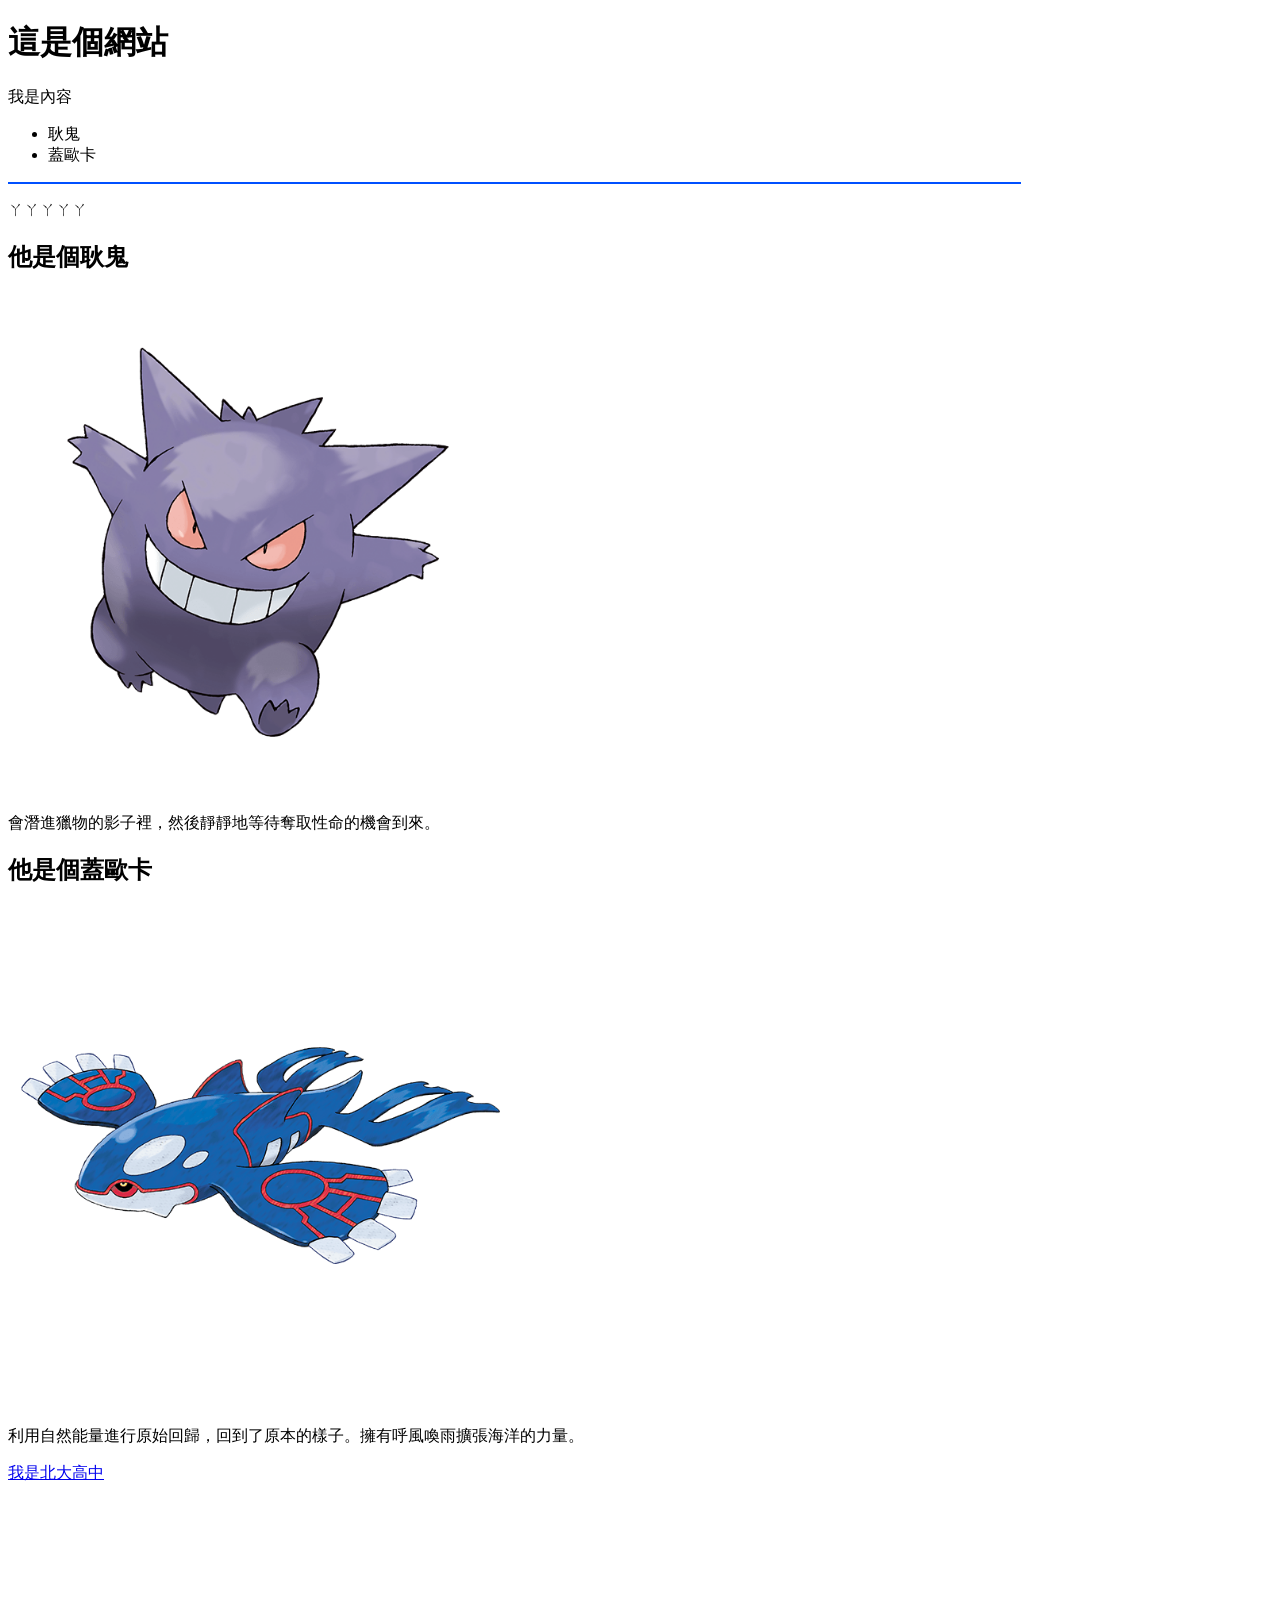
==== index.html @ 5cef08f1 "2026.03.13" ====
<!DOCTYPE html>
<html lang="zh-Hant-TW">
<head>
    <meta charset="UTF-8">
    <meta name="viewport" content="width=device-width, initial-scale=1.0">
    <title>我是大標題</title>
</head>
<body>
    <h1>這是個網站</h1>
    我是內容
    <ul>
   <li>耿鬼</li>
   <li>蓋歐卡</li>
</ul>
<hr width=80%  color=#0050ff  size=2  align=left>
    <p>ㄚㄚㄚㄚㄚ</p>
    <h2>他是個耿鬼</h2>
    <img src="img/耿鬼.png" width="500">
    <p>會潛進獵物的影子裡，然後靜靜地等待奪取性命的機會到來。</p>
    <h2>他是個蓋歐卡</h2>
    <img src="img/蓋歐卡.png" width="500">
    <p>利用自然能量進行原始回歸，回到了原本的樣子。擁有呼風喚雨擴張海洋的力量。</p>
    <p><a href="http://www.bdsh.ntpc.edu.tw"> 我是北大高中 </a></p>
<iframe src="https://www.google.com/maps/embed?pb=!1m18!1m12!1m3!1d3614.93256036909!2d121.56471747595634!3d25.036362638195257!2m3!1f0!2f0!3f0!3m2!1i1024!2i768!4f13.1!3m3!1m2!1s0x3442ab005f0e4781%3A0x634d7d8073bc2fae!2z5a-25Y-v5aSi5Lit5b-D5Y-w5YyX!5e0!3m2!1szh-TW!2stw!4v1773365429829!5m2!1szh-TW!2stw" width="600" height="450" style="border:0;" allowfullscreen="" loading="lazy" referrerpolicy="no-referrer-when-downgrade"></iframe>
<iframe width="560" height="315" src="https://www.youtube.com/embed/o97U9hcQQnQ?si=jpBV7ukOMWt6cDJB" title="YouTube video player" frameborder="0" allow="accelerometer; autoplay; clipboard-write; encrypted-media; gyroscope; picture-in-picture; web-share" referrerpolicy="strict-origin-when-cross-origin" allowfullscreen></iframe>
</body>
</html>
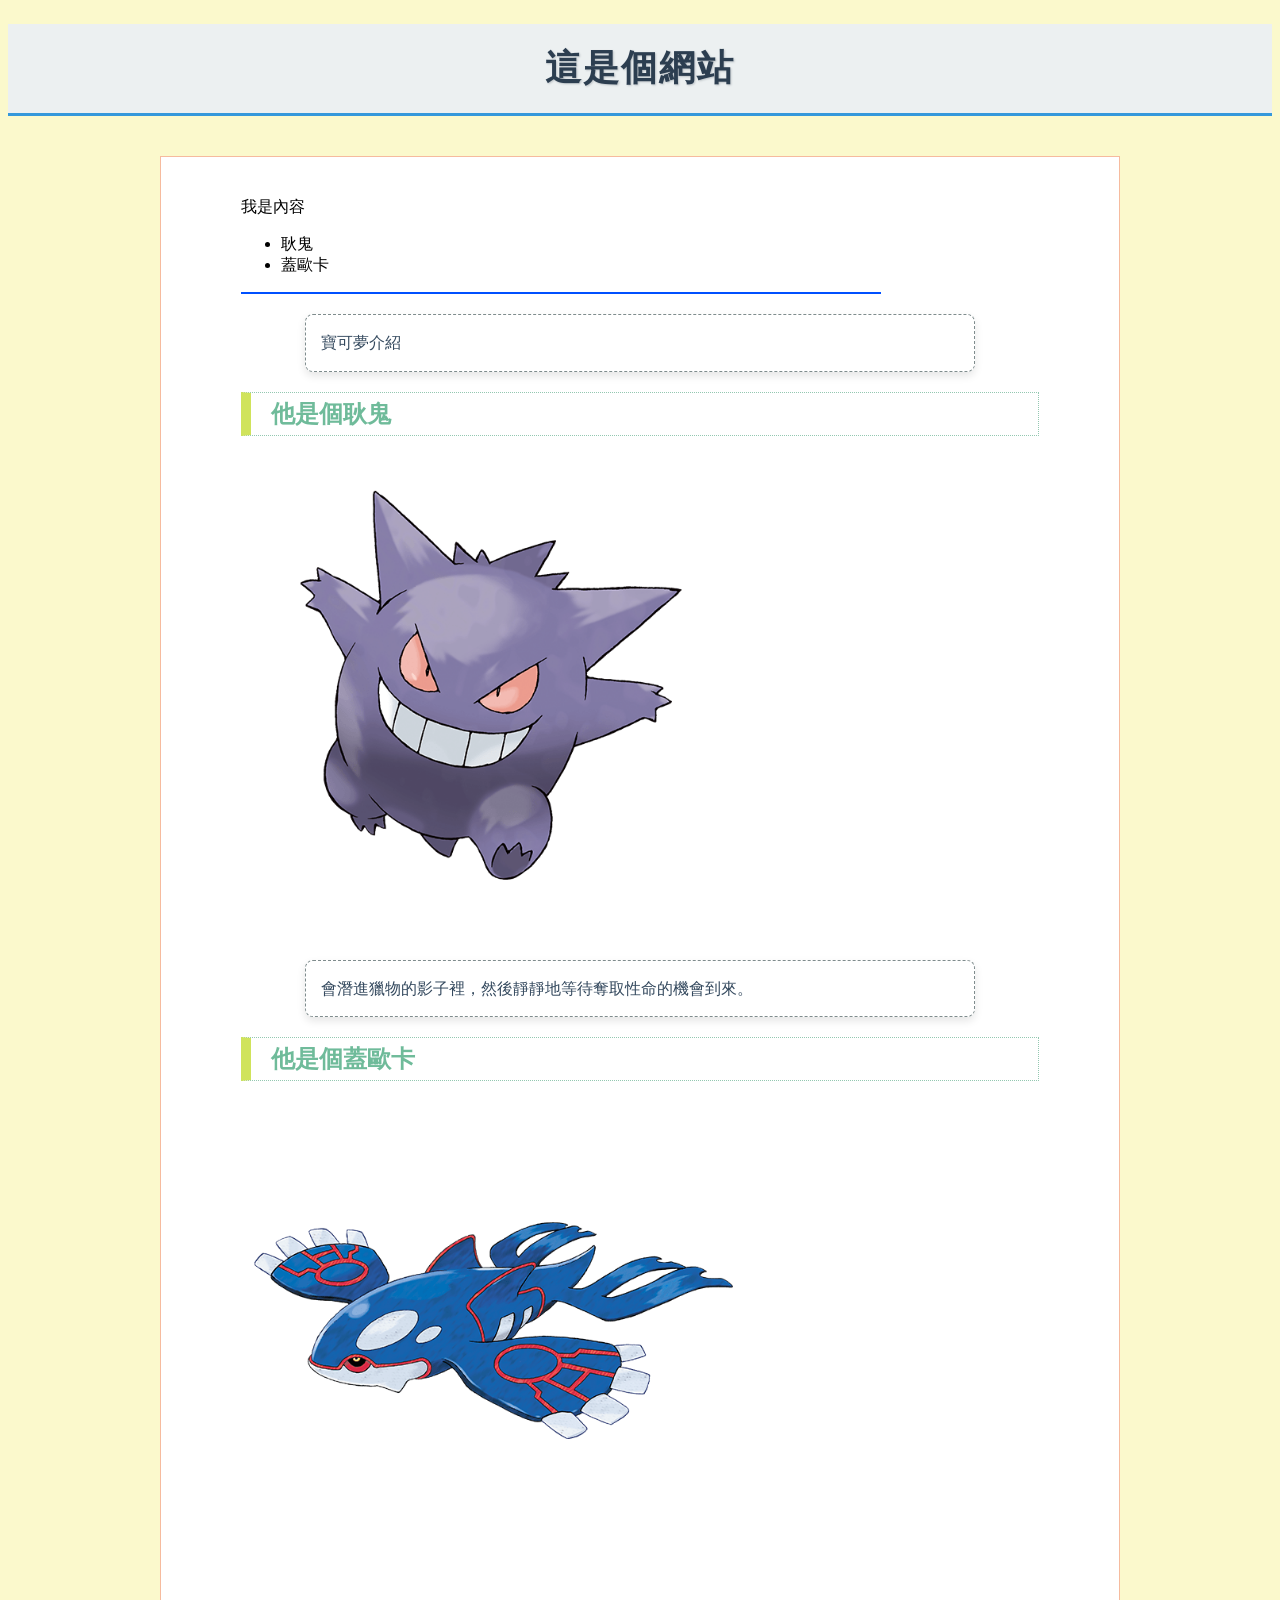
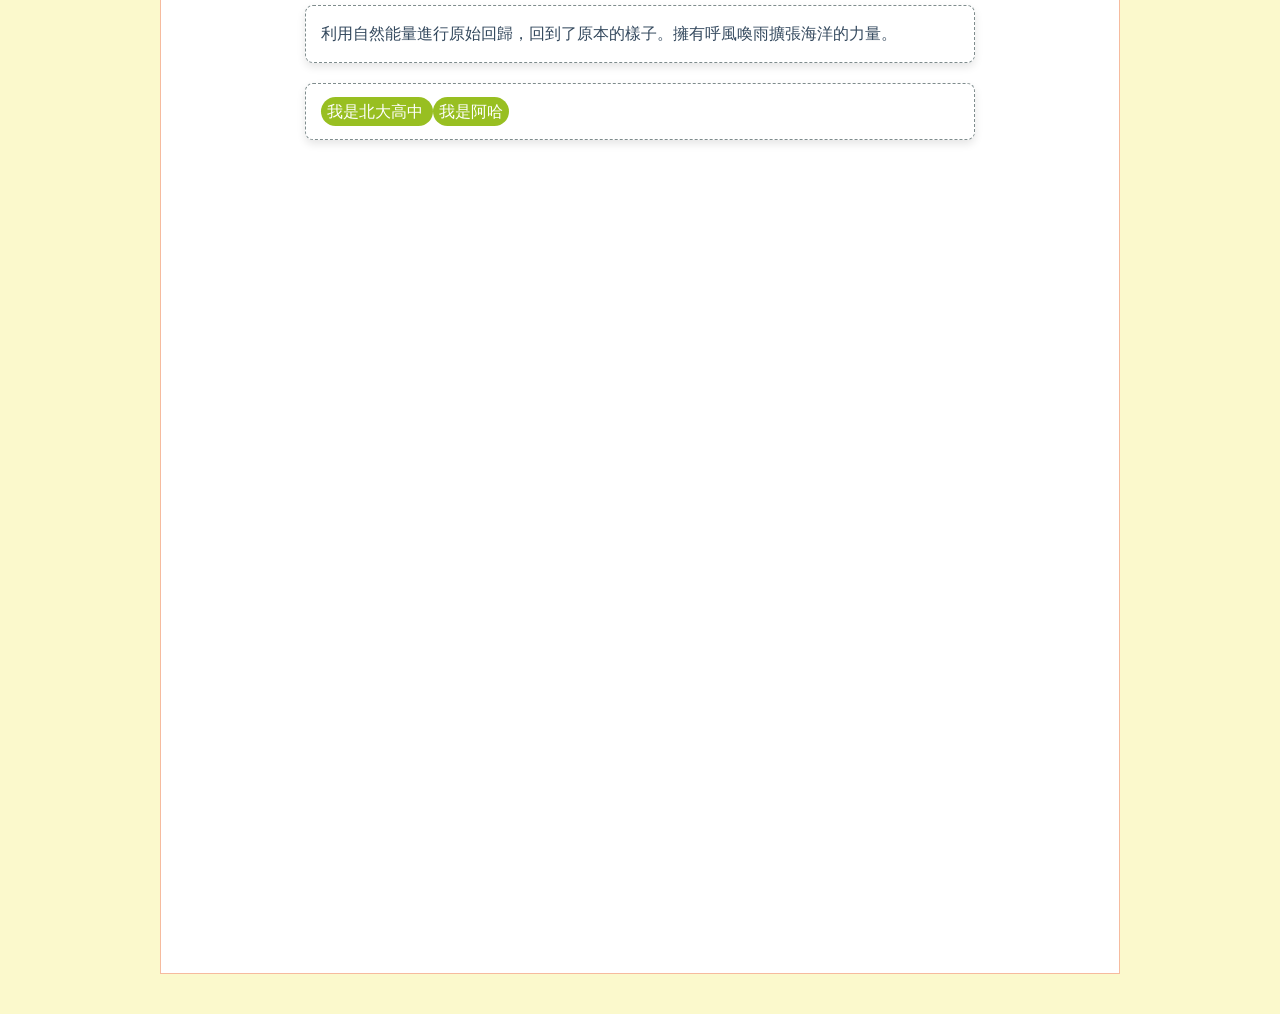
==== commit d6c46f97: "0320" ====
--- a/index.html
+++ b/index.html
@@ -7,21 +7,24 @@
 </head>
 <body>
     <h1>這是個網站</h1>
+    <div id="wrap">
     我是內容
     <ul>
    <li>耿鬼</li>
    <li>蓋歐卡</li>
 </ul>
 <hr width=80%  color=#0050ff  size=2  align=left>
-    <p>ㄚㄚㄚㄚㄚ</p>
+    <p>寶可夢介紹</p>
     <h2>他是個耿鬼</h2>
     <img src="img/耿鬼.png" width="500">
     <p>會潛進獵物的影子裡，然後靜靜地等待奪取性命的機會到來。</p>
     <h2>他是個蓋歐卡</h2>
     <img src="img/蓋歐卡.png" width="500">
     <p>利用自然能量進行原始回歸，回到了原本的樣子。擁有呼風喚雨擴張海洋的力量。</p>
-    <p><a href="http://www.bdsh.ntpc.edu.tw"> 我是北大高中 </a></p>
+    <p><a href="http://www.bdsh.ntpc.edu.tw"> 我是北大高中 </a> <a href="haha.html"> 我是阿哈</a></p>
 <iframe src="https://www.google.com/maps/embed?pb=!1m18!1m12!1m3!1d3614.93256036909!2d121.56471747595634!3d25.036362638195257!2m3!1f0!2f0!3f0!3m2!1i1024!2i768!4f13.1!3m3!1m2!1s0x3442ab005f0e4781%3A0x634d7d8073bc2fae!2z5a-25Y-v5aSi5Lit5b-D5Y-w5YyX!5e0!3m2!1szh-TW!2stw!4v1773365429829!5m2!1szh-TW!2stw" width="600" height="450" style="border:0;" allowfullscreen="" loading="lazy" referrerpolicy="no-referrer-when-downgrade"></iframe>
 <iframe width="560" height="315" src="https://www.youtube.com/embed/o97U9hcQQnQ?si=jpBV7ukOMWt6cDJB" title="YouTube video player" frameborder="0" allow="accelerometer; autoplay; clipboard-write; encrypted-media; gyroscope; picture-in-picture; web-share" referrerpolicy="strict-origin-when-cross-origin" allowfullscreen></iframe>
+ <link href="style.css" rel="stylesheet">
+ </div>
 </body>
 </html>
--- a/style.css
+++ b/style.css
@@ -0,0 +1,62 @@
+h1 {
+    color: #2c3e50; /* 深藍灰色文字 */
+    font-family: "Microsoft JhengHei", sans-serif; /* 字體 */
+    font-size: 36px; /* 字體大小 */
+    text-align: center; /* 文字置中 */
+    background-color: #ecf0f1; /* 淺灰色背景 */
+    padding: 20px; /* 內邊距 20px */
+    border-bottom: 3px solid #3498db; /* 底部加一條藍色實線 */
+    letter-spacing: 2px; /* 字元間距 */
+    text-shadow: 1px 1px 2px #bdc3c7; /* 加上淡淡的文字陰影 */
+  }
+  /* 對 p 段落的設定 */
+  p {
+    color: #34495e; /* 較深的灰色文字 */
+    font-size: 16px; /* 字體大小 */
+    line-height: 1.6; /* 1.6倍的行高，讓閱讀更舒適 */
+    width: 80%; /* 寬度為外層容器的 80% */
+    margin: 20px auto; /* 上下外邊距 20px，左右自動 (實現置中效果) */
+    padding: 15px; /* 內邊距 15px */
+    border: 1px dashed #7f8c8d; /* 1px 灰色虛線邊框 */
+    border-radius: 8px; /* 8px 的圓角 */
+    box-shadow: 0 4px 8px rgba(0,0,0,0.1); /* 加上淡淡的區塊陰影 */
+  }
+
+h2{
+	color: #6fbb9a;
+	border: #94c8b1 1px dotted;
+	border-left: #d0e35b 10px solid;
+	padding: 5px 20px;
+	margin-bottom: 0;
+}
+
+body{
+	background-color: #fbf9cc;
+	background-image: url(https://i.imgur.com/0C1CQ84.png);
+	background-repeat: repeat-x;
+}
+
+a:link,a:visited
+{
+
+	color:#FFFFFF;
+	background-color:#98bf21;
+	text-align:center;
+	padding:6px;
+	text-decoration:none;
+	border-radius: 25px ;
+}
+a:hover,a:active
+{
+	background-color:#7A991A;
+	border-radius: 25px ;
+}
+
+
+#wrap{
+	width: 798px;
+	margin: 40px auto;
+	padding: 40px 80px;
+	border: #f6bb9e 1px solid;
+	background-color: #fff;
+}
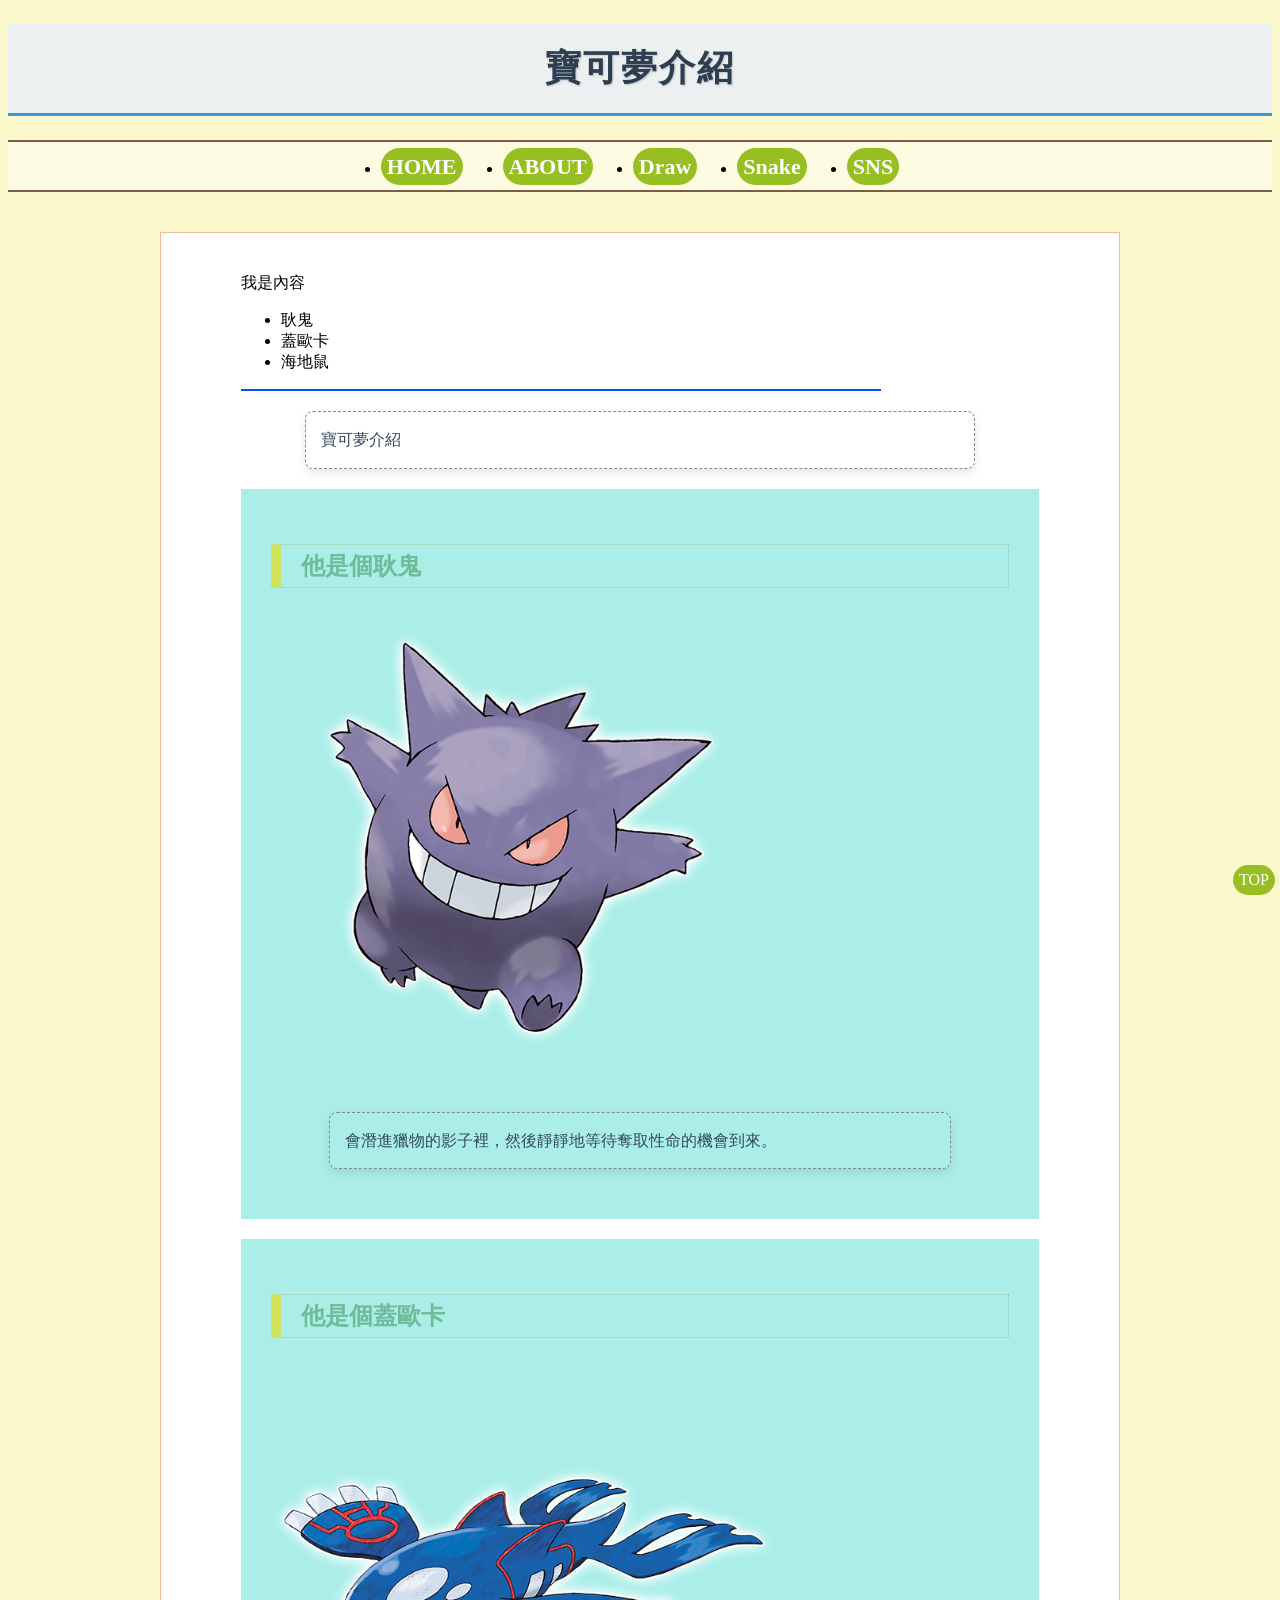
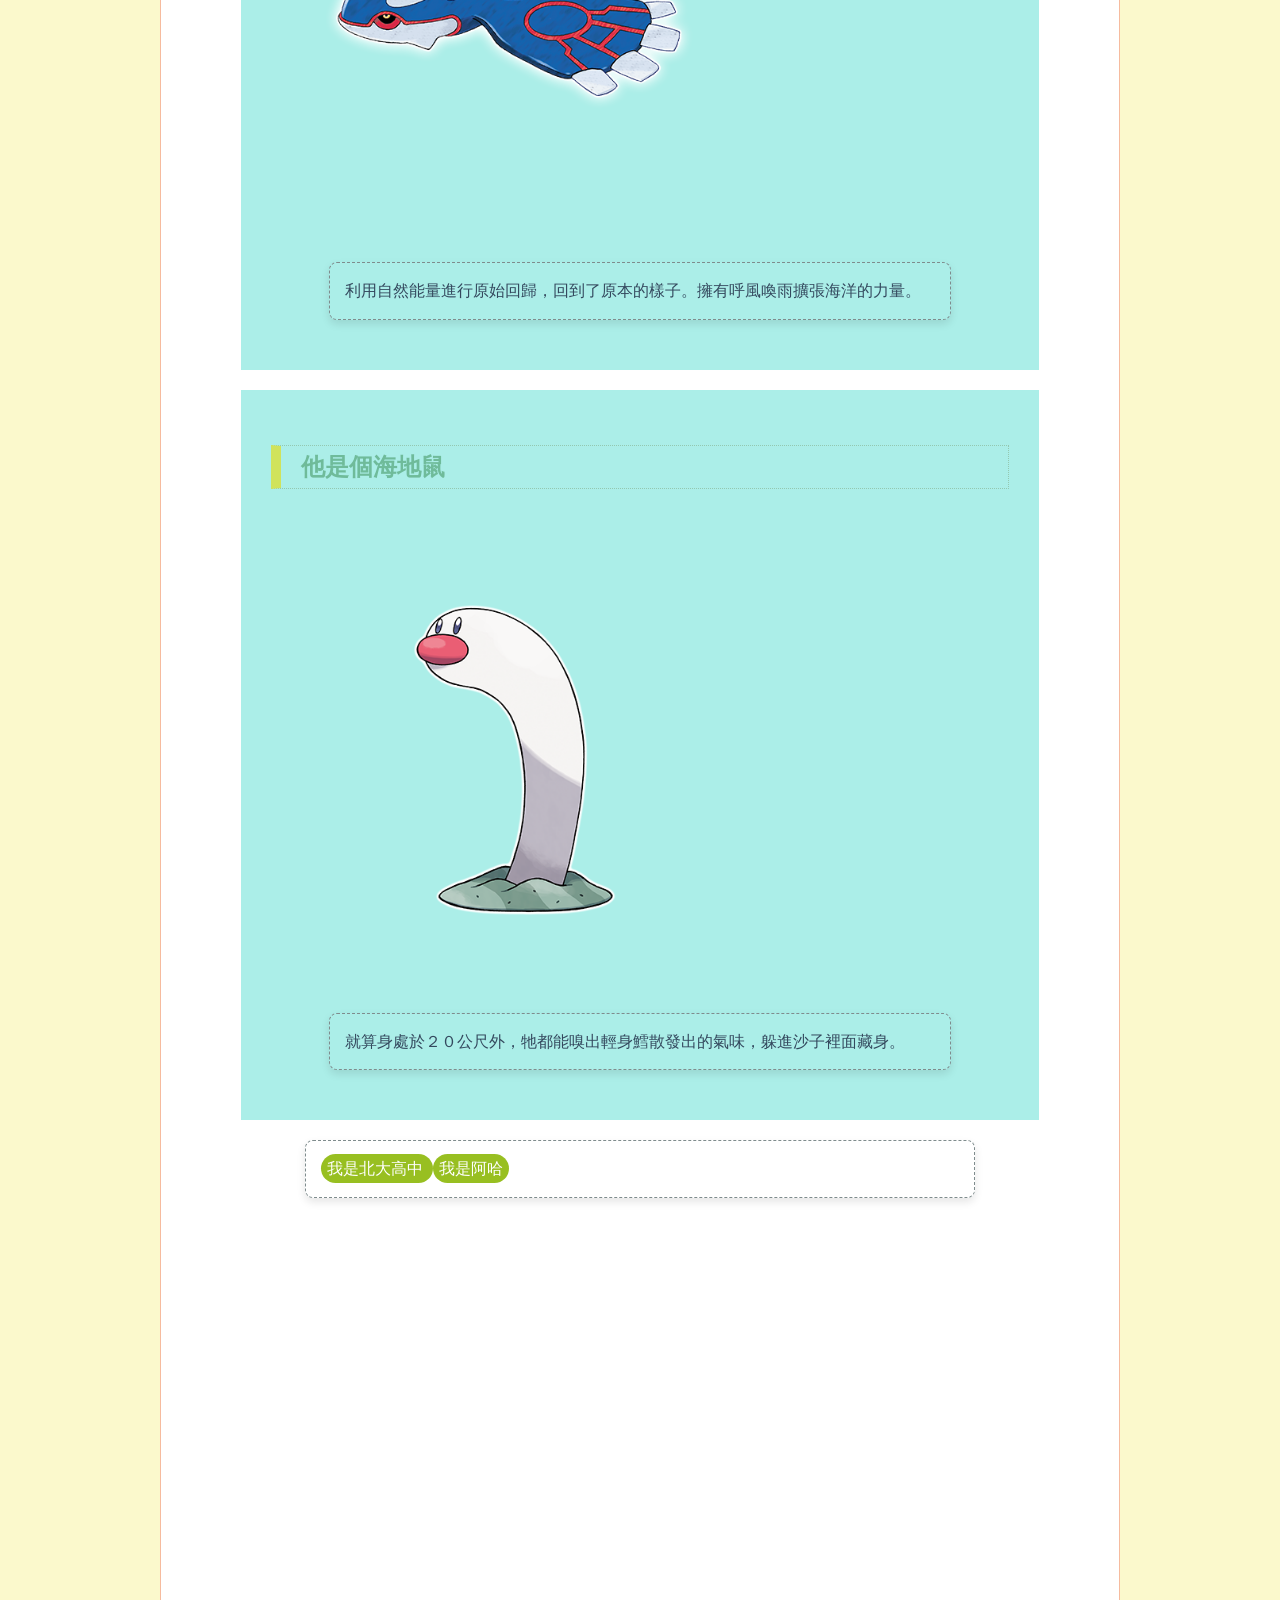
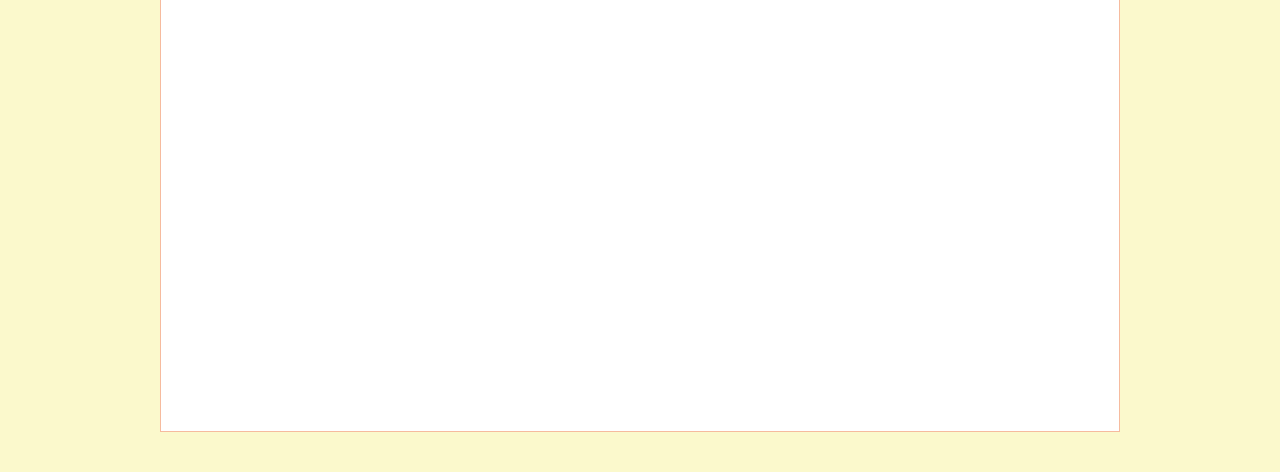
==== commit 499a086d: "03.27" ====
--- a/index.html
+++ b/index.html
@@ -6,25 +6,48 @@
     <title>我是大標題</title>
 </head>
 <body>
-    <h1>這是個網站</h1>
+    <h1>寶可夢介紹</h1>
+      <header>
+  <nav>
+    <ul>
+      <li><a href="#">HOME</a></li>
+      <li><a href="#">ABOUT</a></li>
+      <li><a href="#">Draw</a></li>
+      <li><a href="#">Snake</a></li>
+      <li><a href="#">SNS</a></li>
+    </ul>
+  </nav>
+</header>
     <div id="wrap">
     我是內容
     <ul>
    <li>耿鬼</li>
    <li>蓋歐卡</li>
+   <li>海地鼠</li>
 </ul>
 <hr width=80%  color=#0050ff  size=2  align=left>
-    <p>寶可夢介紹</p>
-    <h2>他是個耿鬼</h2>
-    <img src="img/耿鬼.png" width="500">
-    <p>會潛進獵物的影子裡，然後靜靜地等待奪取性命的機會到來。</p>
-    <h2>他是個蓋歐卡</h2>
-    <img src="img/蓋歐卡.png" width="500">
-    <p>利用自然能量進行原始回歸，回到了原本的樣子。擁有呼風喚雨擴張海洋的力量。</p>
+        <p>寶可夢介紹</p>
+    <div class="a">
+        <h2>他是個耿鬼</h2>
+        <img src="img/耿鬼.png" width="500">
+        <p>會潛進獵物的影子裡，然後靜靜地等待奪取性命的機會到來。</p>
+        </div>
+    <div class="a">
+        <h2>他是個蓋歐卡</h2>
+        <img src="img/蓋歐卡.png" width="500">
+        <p>利用自然能量進行原始回歸，回到了原本的樣子。擁有呼風喚雨擴張海洋的力量。</p>
+        </div>
+    <div class="a">
+        <h2>他是個海地鼠</h2>
+        <img src="img/海地鼠.png" width="500">
+        <p>就算身處於２０公尺外，牠都能嗅出輕身鱈散發出的氣味，躲進沙子裡面藏身。</p>
+        </div>
+   
     <p><a href="http://www.bdsh.ntpc.edu.tw"> 我是北大高中 </a> <a href="haha.html"> 我是阿哈</a></p>
 <iframe src="https://www.google.com/maps/embed?pb=!1m18!1m12!1m3!1d3614.93256036909!2d121.56471747595634!3d25.036362638195257!2m3!1f0!2f0!3f0!3m2!1i1024!2i768!4f13.1!3m3!1m2!1s0x3442ab005f0e4781%3A0x634d7d8073bc2fae!2z5a-25Y-v5aSi5Lit5b-D5Y-w5YyX!5e0!3m2!1szh-TW!2stw!4v1773365429829!5m2!1szh-TW!2stw" width="600" height="450" style="border:0;" allowfullscreen="" loading="lazy" referrerpolicy="no-referrer-when-downgrade"></iframe>
 <iframe width="560" height="315" src="https://www.youtube.com/embed/o97U9hcQQnQ?si=jpBV7ukOMWt6cDJB" title="YouTube video player" frameborder="0" allow="accelerometer; autoplay; clipboard-write; encrypted-media; gyroscope; picture-in-picture; web-share" referrerpolicy="strict-origin-when-cross-origin" allowfullscreen></iframe>
  <link href="style.css" rel="stylesheet">
  </div>
+ <a href="#wrap" id="top">TOP</a>
 </body>
 </html>
--- a/style.css
+++ b/style.css
@@ -1,3 +1,9 @@
+div{
+margin:20px 0;
+padding:35px 30px 30px 30px;
+background-color:#fbf9cc;
+}
+
 h1 {
     color: #2c3e50; /* 深藍灰色文字 */
     font-family: "Microsoft JhengHei", sans-serif; /* 字體 */
@@ -60,3 +66,32 @@
 	border: #f6bb9e 1px solid;
 	background-color: #fff;
 }
+
+.a { background-color: #abeee8 }
+
+#top
+{
+	position:fixed;
+	bottom:5px;
+	right:5px;
+}
+
+header nav ul {
+  display: flex;
+  justify-content: center;
+  border-top: 2px solid #7c5d48;
+  border-bottom: 2px solid #7c5d48;
+  background-color: rgba(255,255,255,0.42);
+  padding: 12px 0px 10px;
+}
+header nav ul li {
+  margin: 0 20px;
+}
+header nav ul li a {
+  font-size: 22px;
+  font-weight: bold;
+  color: #7c5d48;
+}
+header nav ul li a:hover {
+  text-decoration: underline double;
+}
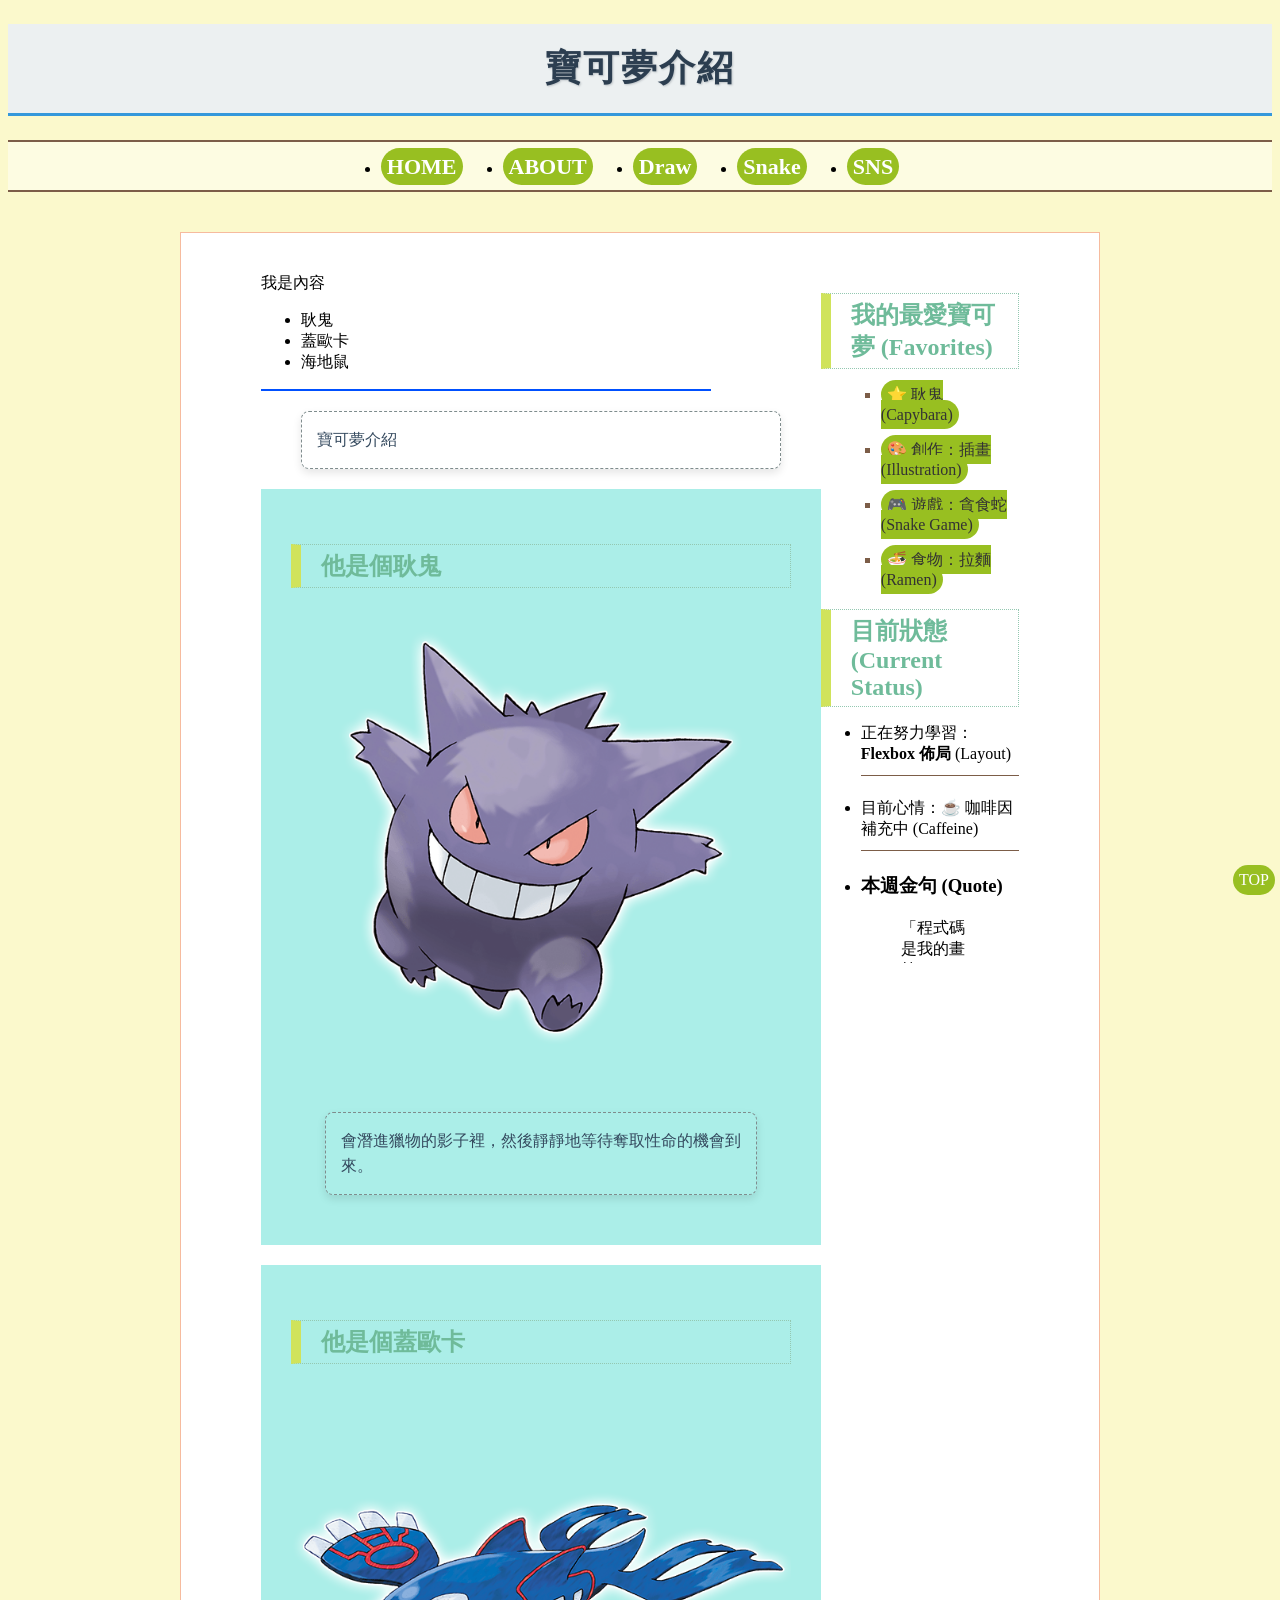
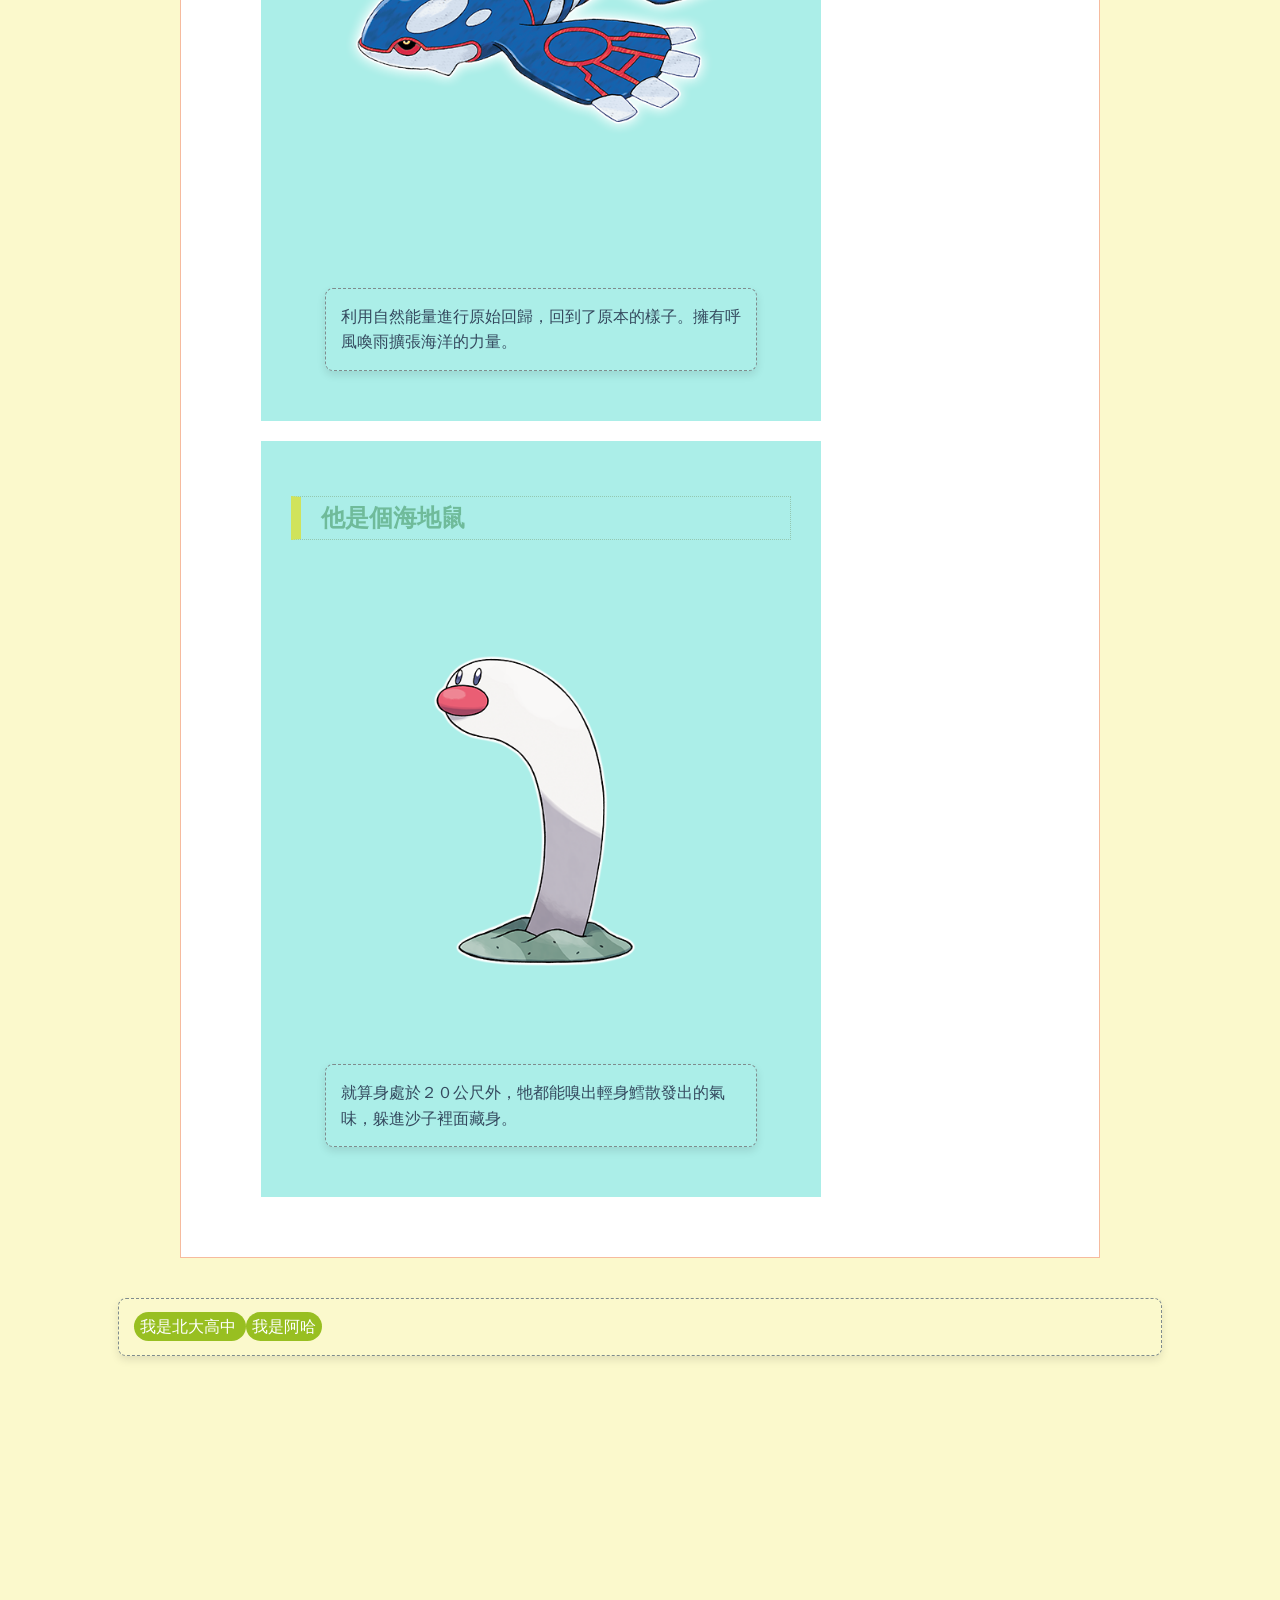
==== commit 51c96546: "0417" ====
--- a/index.html
+++ b/index.html
@@ -19,6 +19,7 @@
   </nav>
 </header>
     <div id="wrap">
+    <main>
     我是內容
     <ul>
    <li>耿鬼</li>
@@ -42,12 +43,35 @@
         <img src="img/海地鼠.png" width="500">
         <p>就算身處於２０公尺外，牠都能嗅出輕身鱈散發出的氣味，躲進沙子裡面藏身。</p>
         </div>
-   
+   </main>
+   <aside>
+     <nav class="my-favorites">
+    <h2>我的最愛寶可夢 (Favorites)</h2>
+<ul>
+      <li><a href="#">⭐ 耿鬼 (Capybara)</a></li>
+      <li><a href="#">🎨 創作：插畫 (Illustration)</a></li>
+      <li><a href="#">🎮 遊戲：貪食蛇 (Snake Game)</a></li>
+      <li><a href="#">🍜 食物：拉麵 (Ramen)</a></li>
+    </ul>
+  </nav>
+  <nav class="status-box">
+    <h2>目前狀態 (Current Status)</h2>
+    <ul>
+      <li>正在努力學習：<strong>Flexbox 佈局</strong> (Layout)</li>
+      <li>目前心情：☕ 咖啡因補充中 (Caffeine)</li>
+      <li>
+        <h3>本週金句 (Quote)</h3>
+        <blockquote>「程式碼是我的畫筆。」</blockquote>
+      </li>
+    </ul>
+  </nav>
+
+   </aside>
+   </div>
     <p><a href="http://www.bdsh.ntpc.edu.tw"> 我是北大高中 </a> <a href="haha.html"> 我是阿哈</a></p>
 <iframe src="https://www.google.com/maps/embed?pb=!1m18!1m12!1m3!1d3614.93256036909!2d121.56471747595634!3d25.036362638195257!2m3!1f0!2f0!3f0!3m2!1i1024!2i768!4f13.1!3m3!1m2!1s0x3442ab005f0e4781%3A0x634d7d8073bc2fae!2z5a-25Y-v5aSi5Lit5b-D5Y-w5YyX!5e0!3m2!1szh-TW!2stw!4v1773365429829!5m2!1szh-TW!2stw" width="600" height="450" style="border:0;" allowfullscreen="" loading="lazy" referrerpolicy="no-referrer-when-downgrade"></iframe>
 <iframe width="560" height="315" src="https://www.youtube.com/embed/o97U9hcQQnQ?si=jpBV7ukOMWt6cDJB" title="YouTube video player" frameborder="0" allow="accelerometer; autoplay; clipboard-write; encrypted-media; gyroscope; picture-in-picture; web-share" referrerpolicy="strict-origin-when-cross-origin" allowfullscreen></iframe>
  <link href="style.css" rel="stylesheet">
- </div>
  <a href="#wrap" id="top">TOP</a>
 </body>
 </html>
--- a/style.css
+++ b/style.css
@@ -29,51 +29,54 @@
   }
 
 h2{
-	color: #6fbb9a;
-	border: #94c8b1 1px dotted;
-	border-left: #d0e35b 10px solid;
-	padding: 5px 20px;
-	margin-bottom: 0;
+  color: #6fbb9a;
+  border: #94c8b1 1px dotted;
+  border-left: #d0e35b 10px solid;
+  padding: 5px 20px;
+  margin-bottom: 0;
 }
 
 body{
-	background-color: #fbf9cc;
-	background-image: url(https://i.imgur.com/0C1CQ84.png);
-	background-repeat: repeat-x;
+  background-color: #fbf9cc;
+  background-image: url(https://i.imgur.com/0C1CQ84.png);
+  background-repeat: repeat-x;
 }
 
 a:link,a:visited
 {
 
-	color:#FFFFFF;
-	background-color:#98bf21;
-	text-align:center;
-	padding:6px;
-	text-decoration:none;
-	border-radius: 25px ;
+  color:#FFFFFF;
+  background-color:#98bf21;
+  text-align:center;
+  padding:6px;
+  text-decoration:none;
+  border-radius: 25px ;
 }
 a:hover,a:active
 {
-	background-color:#7A991A;
-	border-radius: 25px ;
+  background-color:#7A991A;
+  border-radius: 25px ;
 }
 
 
 #wrap{
-	width: 798px;
-	margin: 40px auto;
-	padding: 40px 80px;
-	border: #f6bb9e 1px solid;
-	background-color: #fff;
+  width: 60%;
+  margin: 40px auto;
+  padding: 40px 80px;
+  border: #f6bb9e 1px solid;
+  background-color: #fff;
+  display: flex;
+  justify-content: space-between;
 }
+
 
 .a { background-color: #abeee8 }
 
 #top
 {
-	position:fixed;
-	bottom:5px;
-	right:5px;
+  position:fixed;
+  bottom:5px;
+  right:5px;
 }
 
 header nav ul {
@@ -95,3 +98,20 @@
 header nav ul li a:hover {
   text-decoration: underline double;
 }
+.my-favorites ul li {
+  list-style-type: square;
+  color: #7c5d48;
+  margin: 0 0 16px 20px;
+}
+.my-favorites ul li a {
+  color: #333333;
+}
+.status-box ul li {
+  border-bottom: 1px solid #7c5d48;
+  padding-bottom: 10px;
+  margin-bottom: 22px;
+}
+.status-box ul {
+  height: 240px;
+  overflow: hidden scroll;
+}
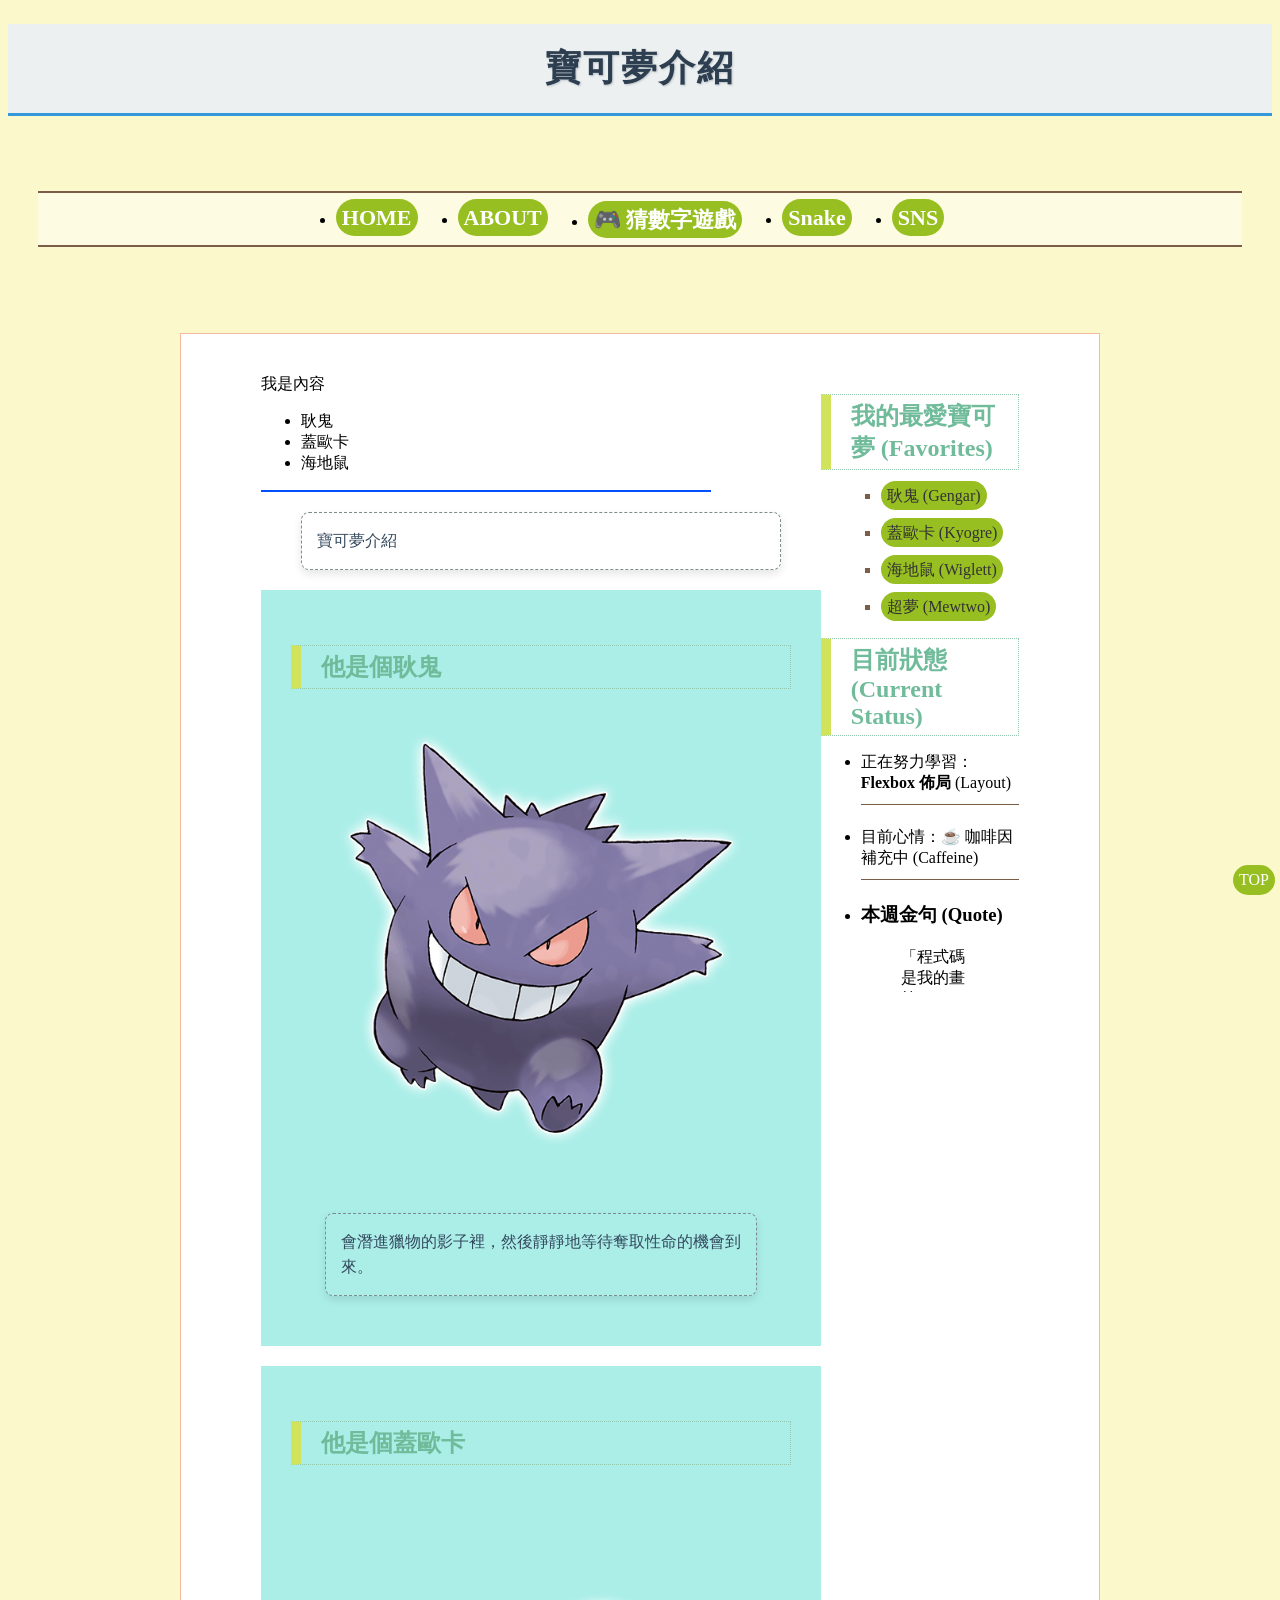
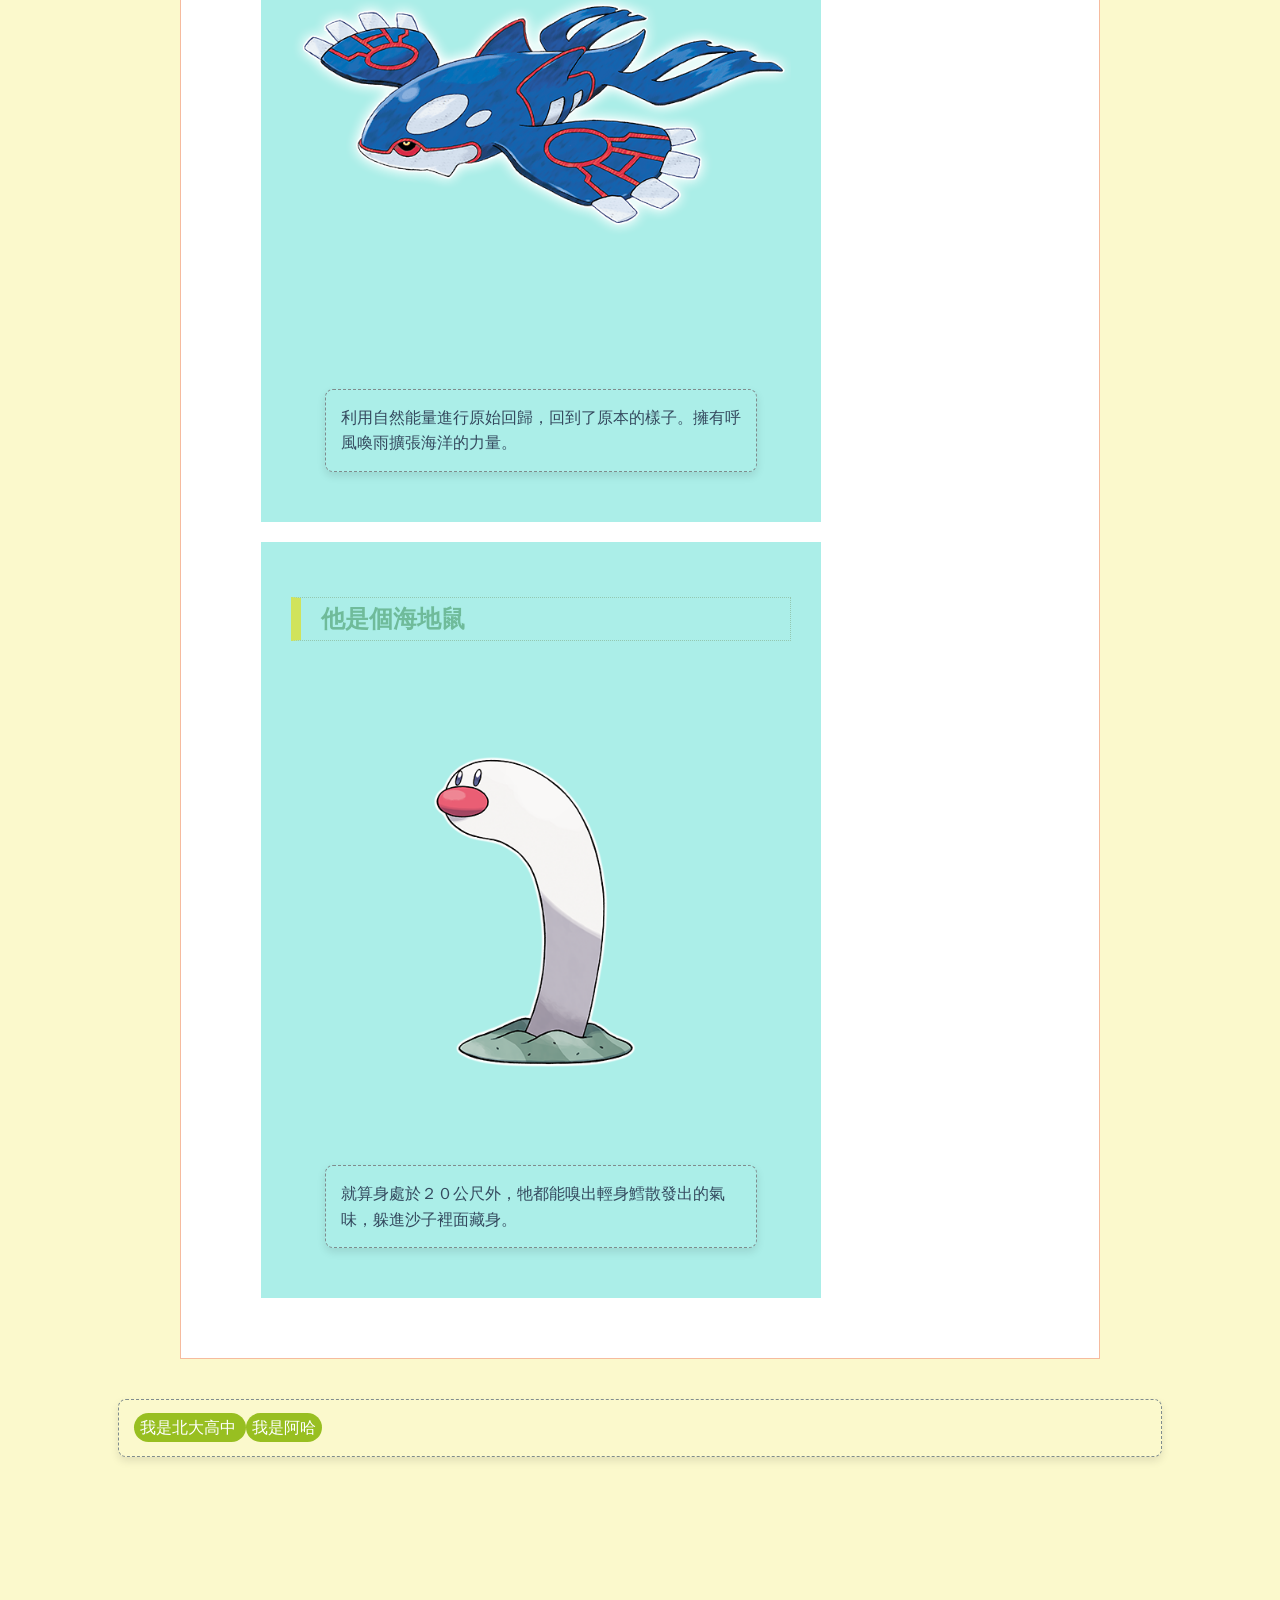
==== commit d5fa955d: "0424" ====
--- a/index.html
+++ b/index.html
@@ -1,23 +1,27 @@
 <!DOCTYPE html>
-<html lang="zh-Hant-TW">
+<html lang="zh-Hant">
 <head>
     <meta charset="UTF-8">
     <meta name="viewport" content="width=device-width, initial-scale=1.0">
-    <title>我是大標題</title>
+    <title>寶可夢介紹 - 個人主頁</title>
+    <link rel="stylesheet" href="style.css">
 </head>
 <body>
+  <body>
     <h1>寶可夢介紹</h1>
-      <header>
-  <nav>
-    <ul>
-      <li><a href="#">HOME</a></li>
-      <li><a href="#">ABOUT</a></li>
-      <li><a href="#">Draw</a></li>
-      <li><a href="#">Snake</a></li>
-      <li><a href="#">SNS</a></li>
-    </ul>
-  </nav>
-</header>
+    <header>
+        <nav class="top-nav">
+            <div class="nav-container">
+                <ul>
+                    <li><a href="index.html">HOME</a></li>
+                    <li><a href="#">ABOUT</a></li>
+                    <li><a href="guess.html" class="highlight-link">🎮 猜數字遊戲</a></li>
+                    <li><a href="#">Snake</a></li>
+                    <li><a href="#">SNS</a></li>
+                </ul>
+            </div>
+        </nav>
+    </header>
     <div id="wrap">
     <main>
     我是內容
@@ -48,10 +52,10 @@
      <nav class="my-favorites">
     <h2>我的最愛寶可夢 (Favorites)</h2>
 <ul>
-      <li><a href="#">⭐ 耿鬼 (Capybara)</a></li>
-      <li><a href="#">🎨 創作：插畫 (Illustration)</a></li>
-      <li><a href="#">🎮 遊戲：貪食蛇 (Snake Game)</a></li>
-      <li><a href="#">🍜 食物：拉麵 (Ramen)</a></li>
+      <li><a href="#">耿鬼 (Gengar)</a></li>
+      <li><a href="#">蓋歐卡 (Kyogre)</a></li>
+      <li><a href="#">海地鼠 (Wiglett)</a></li>
+      <li><a href="#">超夢 (Mewtwo)</a></li>
     </ul>
   </nav>
   <nav class="status-box">
